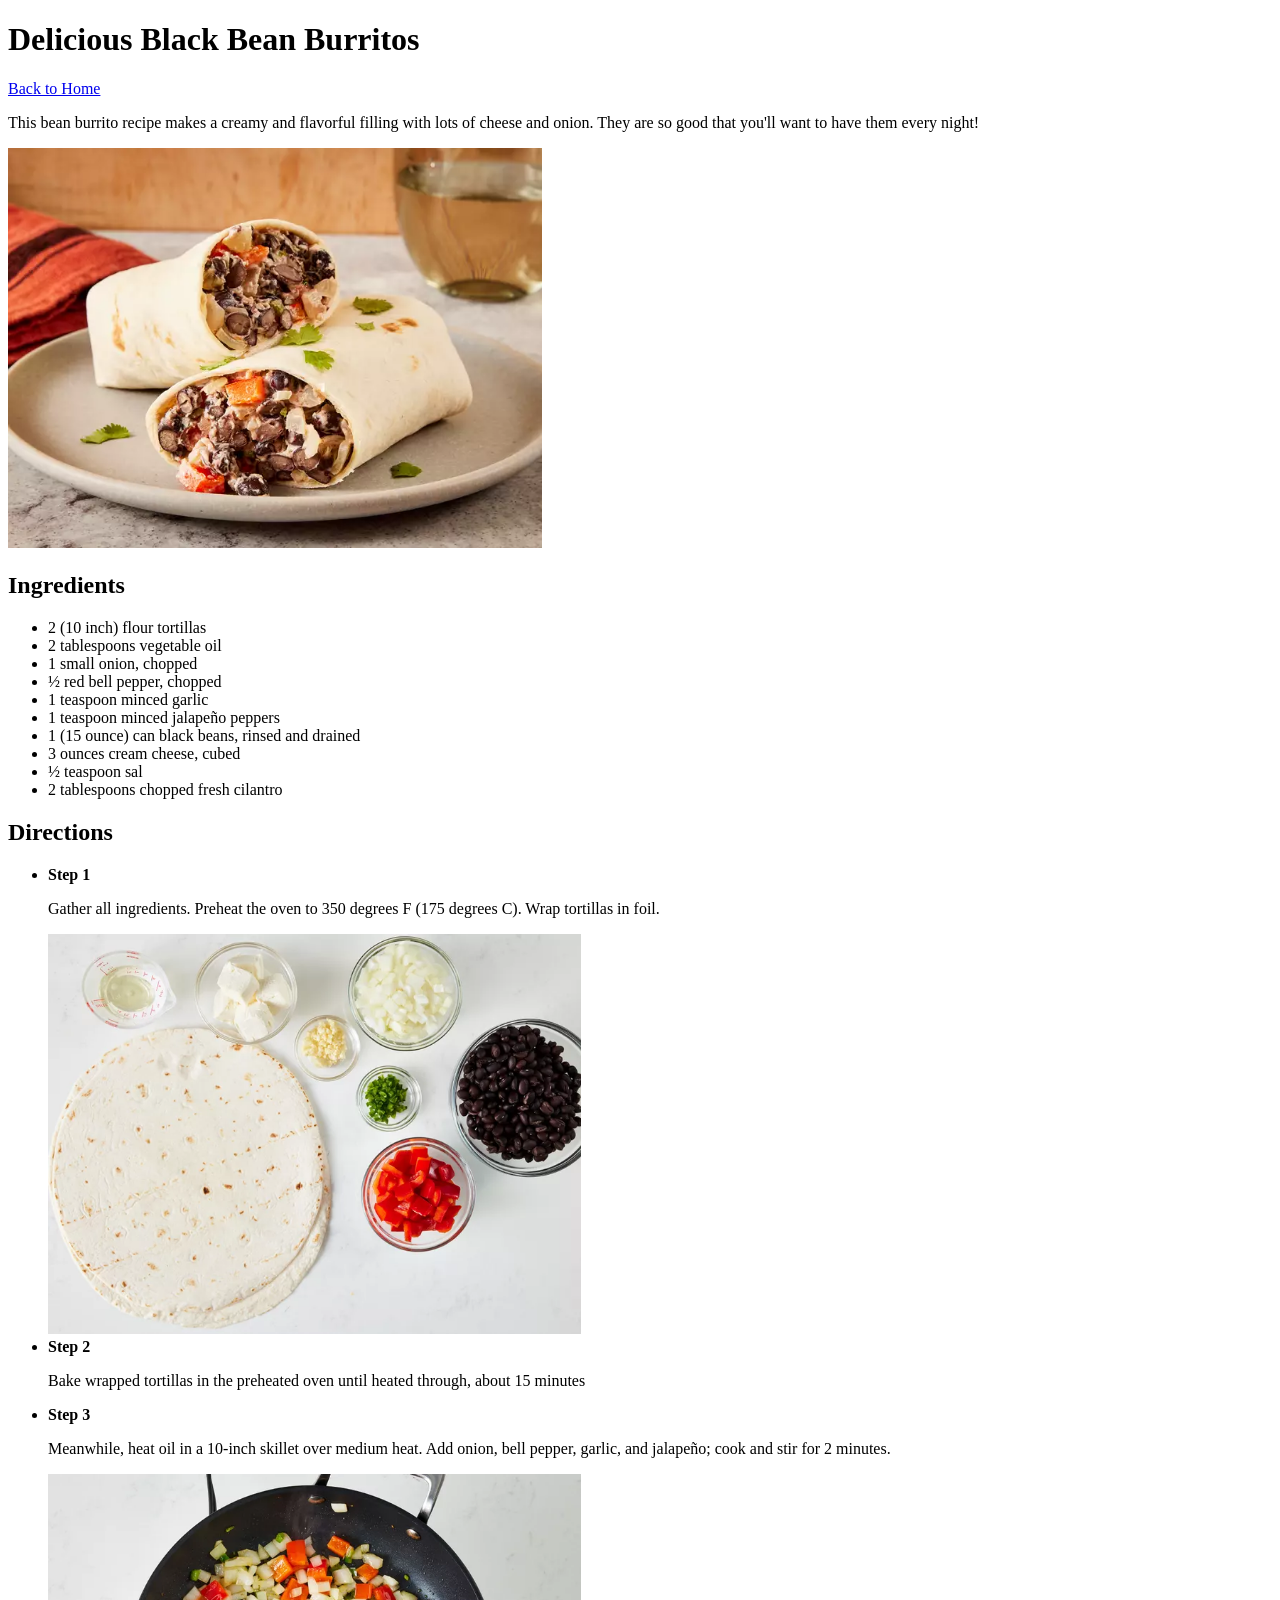
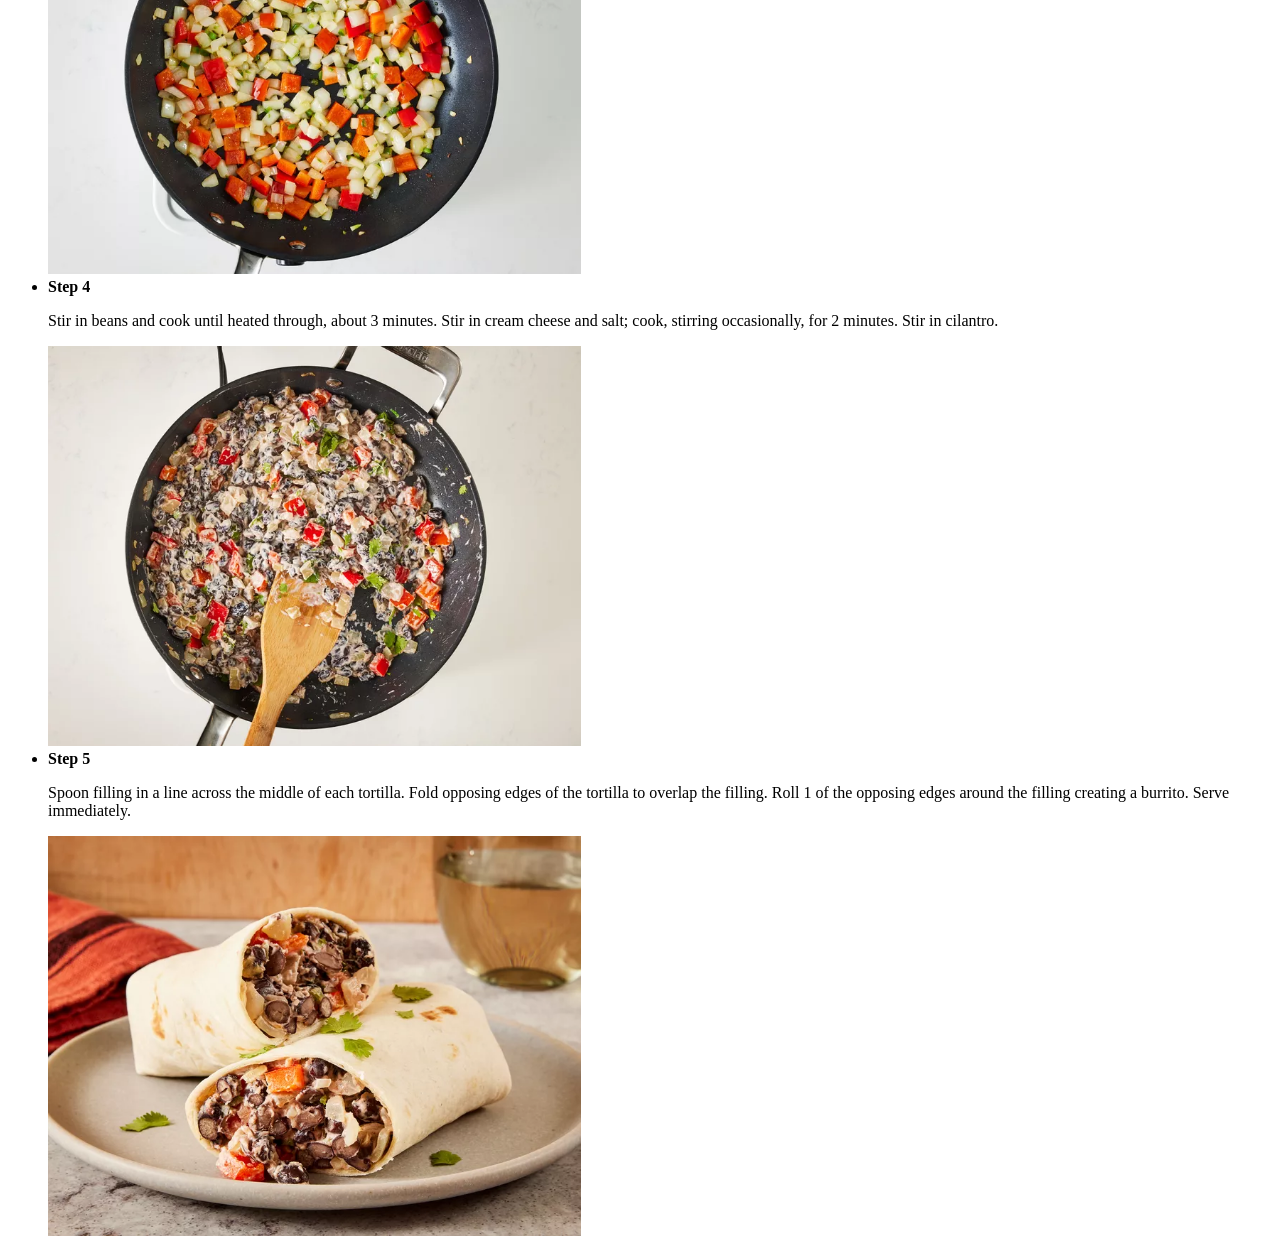
==== recipes/Bean-Burritos.html @ afabb6ae "Initial commit add HTML structure with pages and images folders" ====
<!doctype html>
<html lang="en">
  <head>
    <meta charset="UTF-8" />
    <meta name="viewport" content="width=device-width, initial-scale=1.0" />
    <title>Bean Burritos</title>
  </head>
  <body>
    <h1>Delicious Black Bean Burritos</h1>
    <a href="/index.html">Back to Home</a>
    <p>
      This bean burrito recipe makes a creamy and flavorful filling with lots of
      cheese and onion. They are so good that you'll want to have them every
      night!
    </p>
    <img src="/images/burritos.webp" alt="Bean Burritos" height="400" />

    <h2>Ingredients</h2>

    <ul>
        <li>2 (10 inch) flour tortillas</li>
        <li>2 tablespoons vegetable oil</li>
        <li>1 small onion, chopped</li>
        <li>½ red bell pepper, chopped</li>
        <li>1 teaspoon minced garlic</li>
        <li>1 teaspoon minced jalapeño peppers</li>
        <li>1 (15 ounce) can black beans, rinsed and drained</li>
        <li>3 ounces cream cheese, cubed</li>
        <li>½ teaspoon sal</li>
        <li>2 tablespoons chopped fresh cilantro</li>
    </ul>

    <h2>Directions</h2>

    <ul>
        <li>
            <strong>Step 1</strong>
            <p>
               Gather all ingredients. Preheat the oven to 350 degrees F (175 degrees C). Wrap tortillas in foil.
            </p>
            <img src="/images/burritos2.webp" alt="Step 1 image" height="400">
        </li>
        <li>
            <strong>Step 2</strong>
            <p>
               Bake wrapped tortillas in the preheated oven until heated through, about 15 minutes
            </p>
        </li>
        <li>
            <strong>Step 3</strong>
            <p>
                Meanwhile, heat oil in a 10-inch skillet over medium heat. Add onion, bell pepper, garlic, and jalapeño; cook and stir for 2 minutes.
            </p>
            <img src="/images/burritos3.webp" alt="Step 2 image" height="400">
        </li>
        <li>
            <strong>Step 4</strong>
            <p>
                Stir in beans and cook until heated through, about 3 minutes. Stir in cream cheese and salt; cook, stirring occasionally, for 2 minutes. Stir in cilantro.
            </p>
            <img src="/images/burritos4.webp" alt="Step 3 image" height="400">
        </li>
        <li>
            <strong>Step 5</strong>
            <p>
               Spoon filling in a line across the middle of each tortilla. Fold opposing edges of the tortilla to overlap the filling. Roll 1 of the opposing edges around the filling creating a burrito. Serve immediately.
            </p>
            <img src="/images/burritos5.webp" alt="Step 4 image" height="400">
        </li>
    </ul>
  </body>
</html>
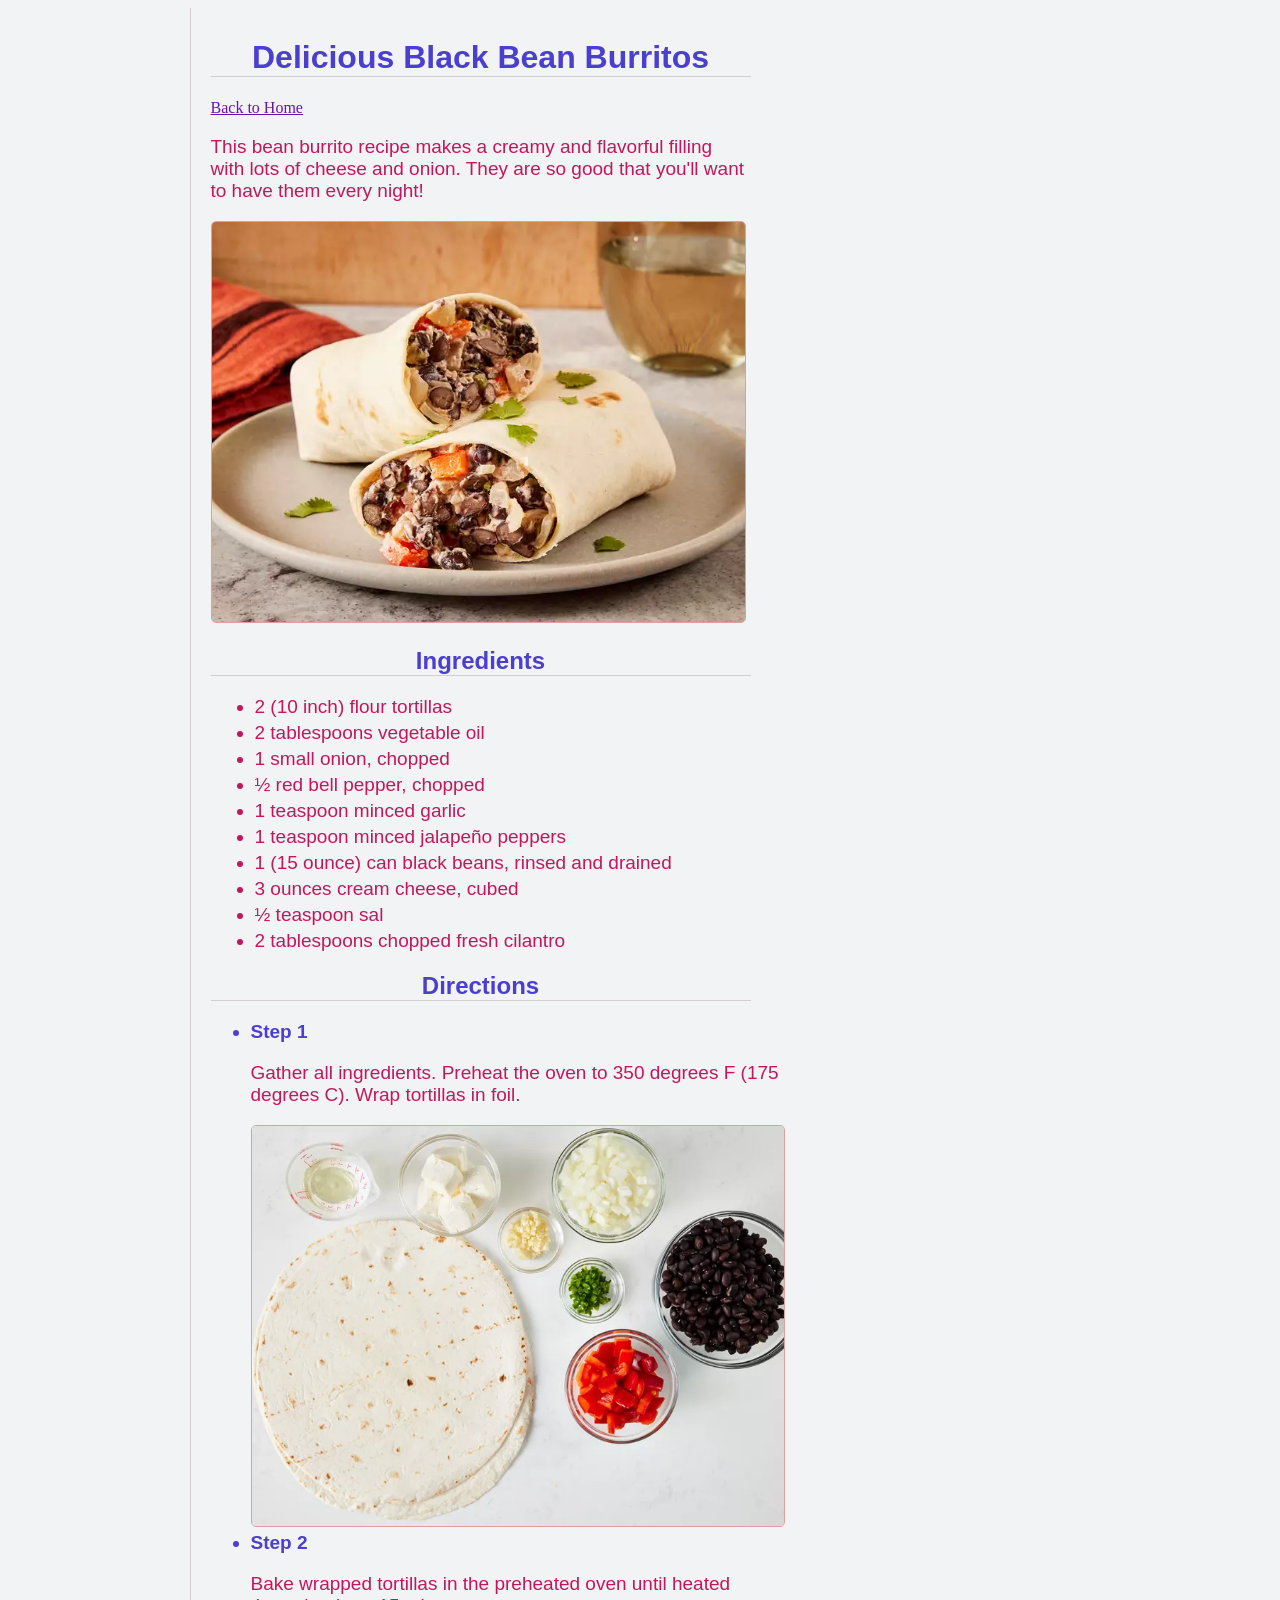
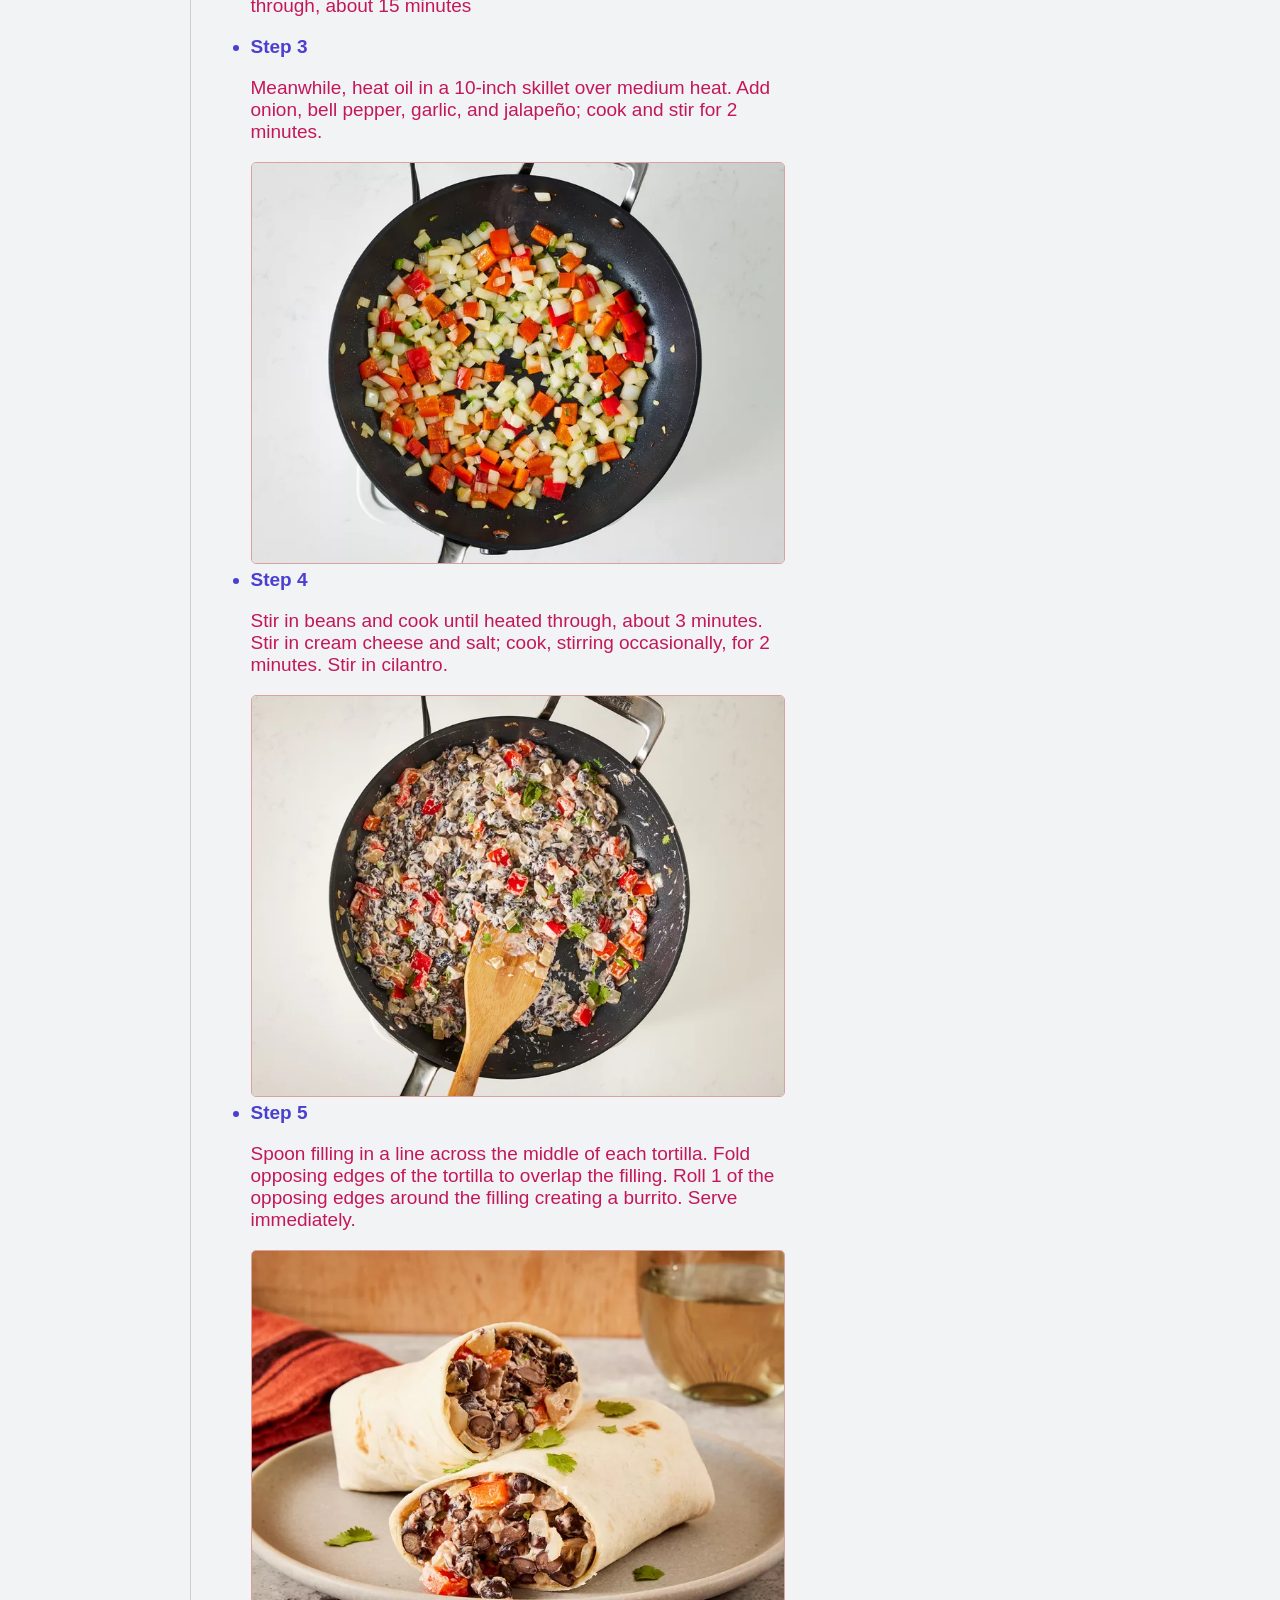
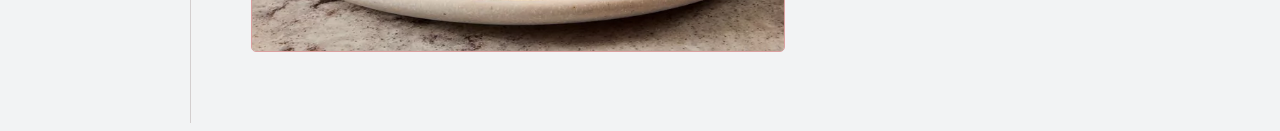
==== commit 86218457: "Add CSS styling to existing HTML project" ====
--- a/recipes/Bean-Burritos.html
+++ b/recipes/Bean-Burritos.html
@@ -4,20 +4,22 @@
     <meta charset="UTF-8" />
     <meta name="viewport" content="width=device-width, initial-scale=1.0" />
     <title>Bean Burritos</title>
+    <link rel="stylesheet" href="../styles/bean.css">
   </head>
   <body>
+    <div class="content">
     <h1>Delicious Black Bean Burritos</h1>
-    <a href="/index.html">Back to Home</a>
+    <a href="../index.html">Back to Home</a>
     <p>
       This bean burrito recipe makes a creamy and flavorful filling with lots of
       cheese and onion. They are so good that you'll want to have them every
       night!
     </p>
-    <img src="/images/burritos.webp" alt="Bean Burritos" height="400" />
+    <img src="../images/burritos.webp" alt="Bean Burritos"/>
 
     <h2>Ingredients</h2>
 
-    <ul>
+    <ul class="Ingredients">
         <li>2 (10 inch) flour tortillas</li>
         <li>2 tablespoons vegetable oil</li>
         <li>1 small onion, chopped</li>
@@ -38,7 +40,7 @@
             <p>
                Gather all ingredients. Preheat the oven to 350 degrees F (175 degrees C). Wrap tortillas in foil.
             </p>
-            <img src="/images/burritos2.webp" alt="Step 1 image" height="400">
+            <img src="../images/burritos2.webp" alt="Step 1 image">
         </li>
         <li>
             <strong>Step 2</strong>
@@ -51,22 +53,23 @@
             <p>
                 Meanwhile, heat oil in a 10-inch skillet over medium heat. Add onion, bell pepper, garlic, and jalapeño; cook and stir for 2 minutes.
             </p>
-            <img src="/images/burritos3.webp" alt="Step 2 image" height="400">
+            <img src="../images/burritos3.webp" alt="Step 2 image">
         </li>
         <li>
             <strong>Step 4</strong>
             <p>
                 Stir in beans and cook until heated through, about 3 minutes. Stir in cream cheese and salt; cook, stirring occasionally, for 2 minutes. Stir in cilantro.
             </p>
-            <img src="/images/burritos4.webp" alt="Step 3 image" height="400">
+            <img src="../images/burritos4.webp" alt="Step 3 image">
         </li>
         <li>
             <strong>Step 5</strong>
             <p>
                Spoon filling in a line across the middle of each tortilla. Fold opposing edges of the tortilla to overlap the filling. Roll 1 of the opposing edges around the filling creating a burrito. Serve immediately.
             </p>
-            <img src="/images/burritos5.webp" alt="Step 4 image" height="400">
+            <img src="../images/burritos5.webp" alt="Step 4 image">
         </li>
     </ul>
+    </div>
   </body>
 </html>
--- a/styles/bean.css
+++ b/styles/bean.css
@@ -0,0 +1,48 @@
+body {
+    background-color: #F2F3F4;
+}
+
+h1,h2 {
+    color: #4B3FCF;
+    font-family: 'Segoe UI', Tahoma, Geneva, Verdana, sans-serif;
+    border-bottom: 1px solid rgb(211, 206, 206);
+    max-width: 540px;
+    text-align: center;
+}
+
+ul li {
+    color: #4B3FCF;
+    max-width: 540px;
+}
+
+p, .Ingredients, ul li {
+    font-family: Arial, Helvetica, sans-serif;
+    font-size: 19px;
+    max-width: 540px;
+
+}
+p {
+    color: #C2185B;
+}
+
+.Ingredients li {
+    margin: 4px;
+    color: #C2185B;
+}
+
+.content {
+    max-width: 880px;
+    padding: 10px 0px 50px 20px;
+    margin: 0px auto;
+    border-left: 1px solid rgb(211, 206, 206);
+}
+
+a {
+    color: #6e11b0;
+}
+
+img {
+    height: 400px;
+    border-radius: 5px;
+    border: 1px solid rgb(219, 160, 160);
+}
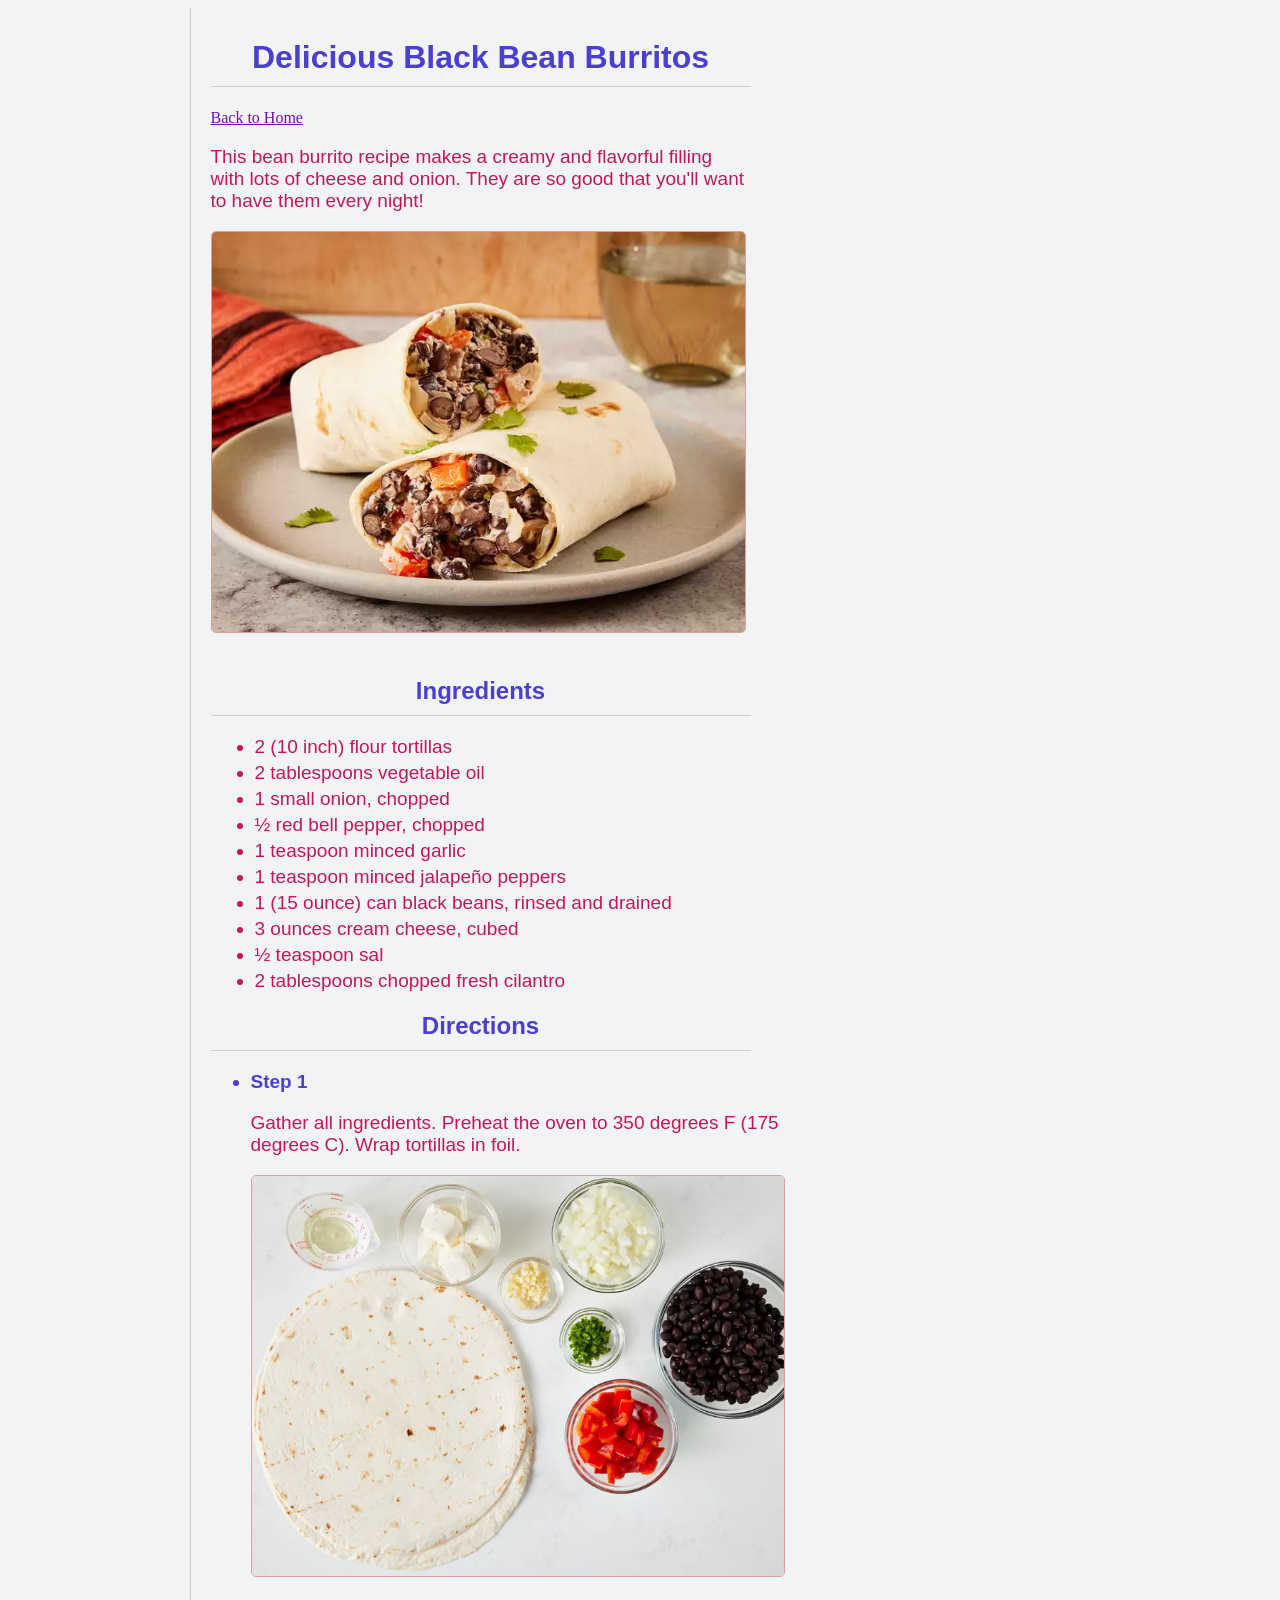
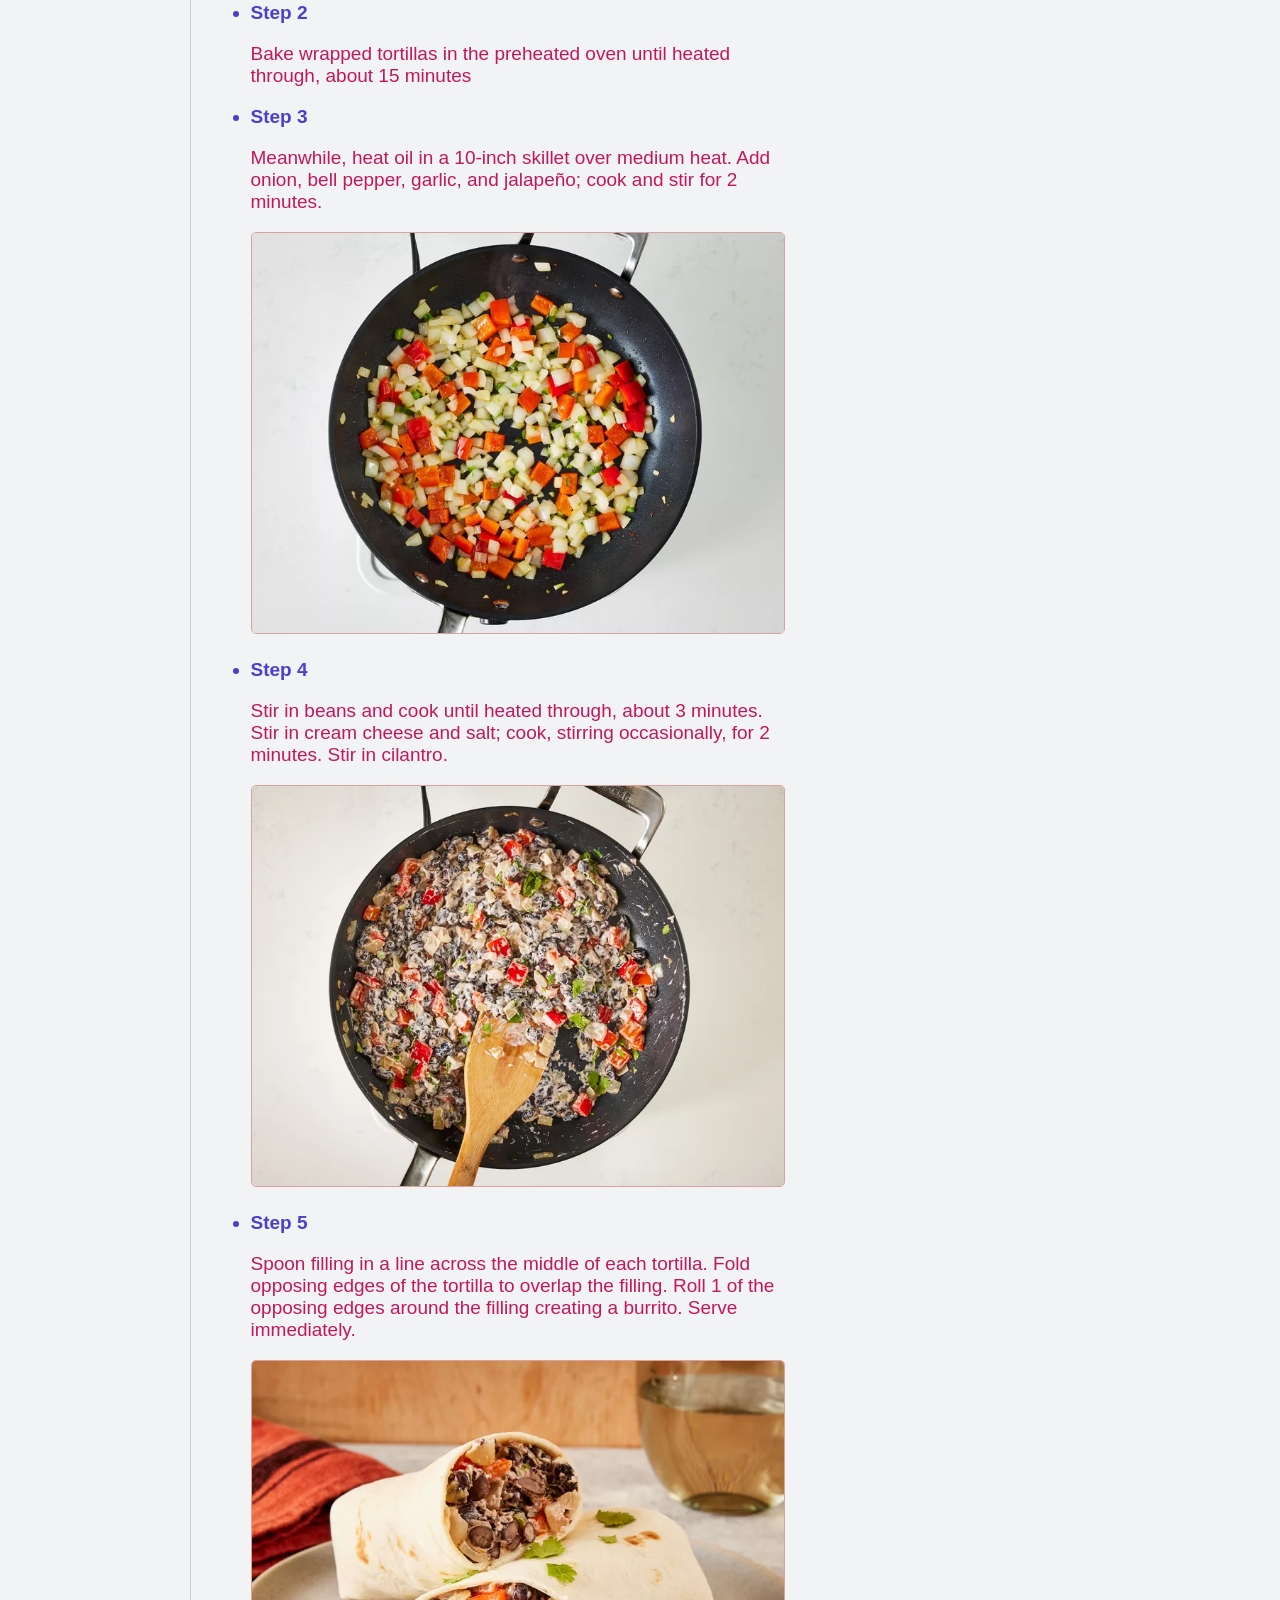
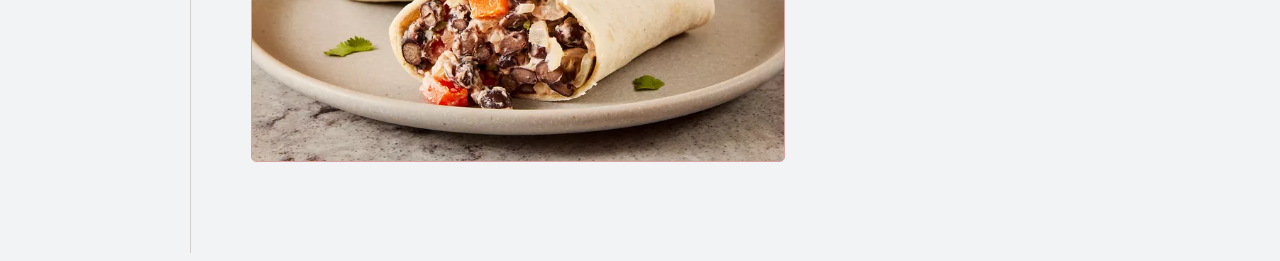
==== commit 14205009: "Remove duplicate CSS files and shared single stylesheet" ====
--- a/recipes/Bean-Burritos.html
+++ b/recipes/Bean-Burritos.html
@@ -4,7 +4,7 @@
     <meta charset="UTF-8" />
     <meta name="viewport" content="width=device-width, initial-scale=1.0" />
     <title>Bean Burritos</title>
-    <link rel="stylesheet" href="../styles/bean.css">
+    <link rel="stylesheet" href="../styles/recipes.css">
   </head>
   <body>
     <div class="content">
--- a/styles/recipes.css
+++ b/styles/recipes.css
@@ -0,0 +1,50 @@
+body {
+    background-color: #F2F3F4;
+}
+
+h1,h2 {
+    color: #4B3FCF;
+    font-family: 'Segoe UI', Tahoma, Geneva, Verdana, sans-serif;
+    border-bottom: 1px solid rgb(211, 206, 206);
+    max-width: 540px;
+    text-align: center;
+    padding-bottom: 10px;
+}
+
+ul li {
+    color: #4B3FCF;
+    max-width: 540px;
+}
+
+p, .Ingredients, ul li {
+    font-family: Arial, Helvetica, sans-serif;
+    font-size: 19px;
+    max-width: 540px;
+
+}
+p {
+    color: #C2185B;
+}
+
+.Ingredients li {
+    margin: 4px;
+    color: #C2185B;
+}
+
+.content {
+    max-width: 880px;
+    padding: 10px 0px 50px 20px;
+    margin: 0px auto;
+    border-left: 1px solid rgb(211, 206, 206);
+}
+
+a {
+    color: #6e11b0;
+}
+
+img {
+    height: 400px;
+    border-radius: 5px;
+    border: 1px solid rgb(219, 160, 160);
+    margin-bottom: 20px;
+}
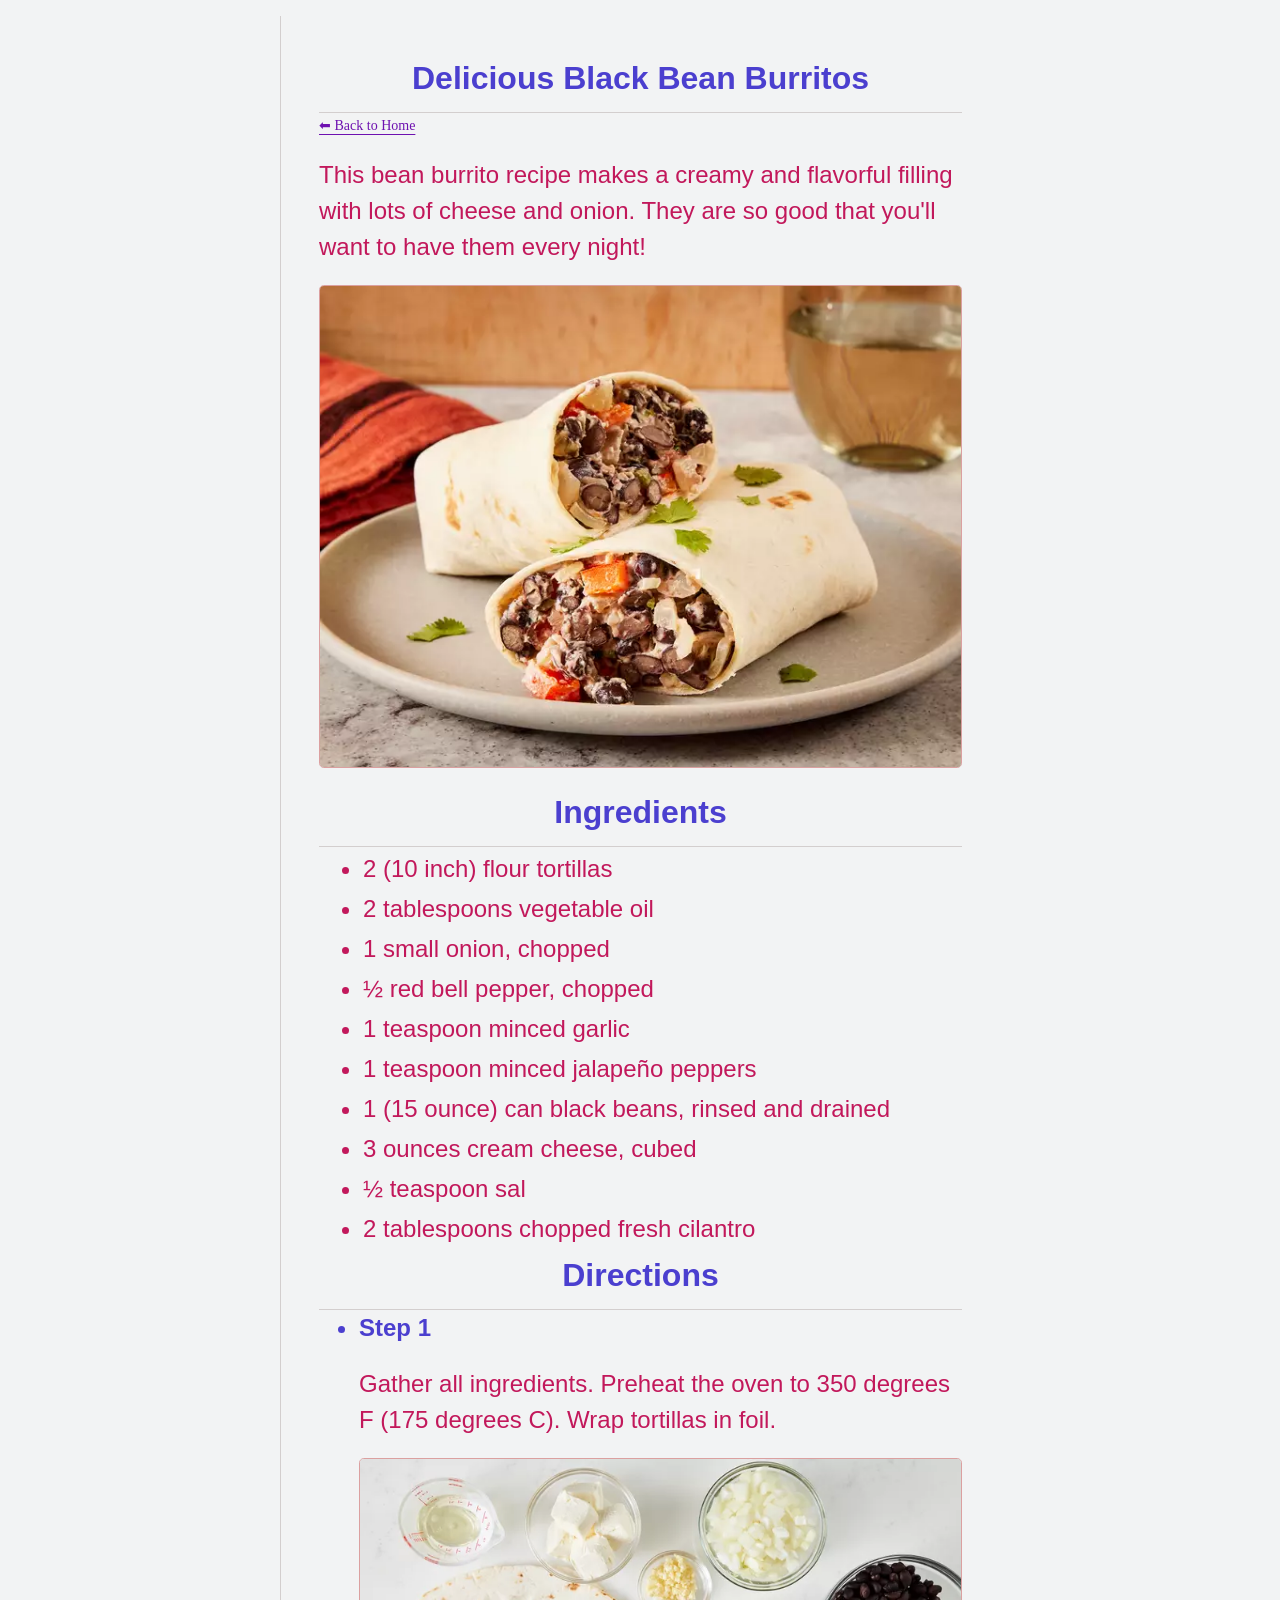
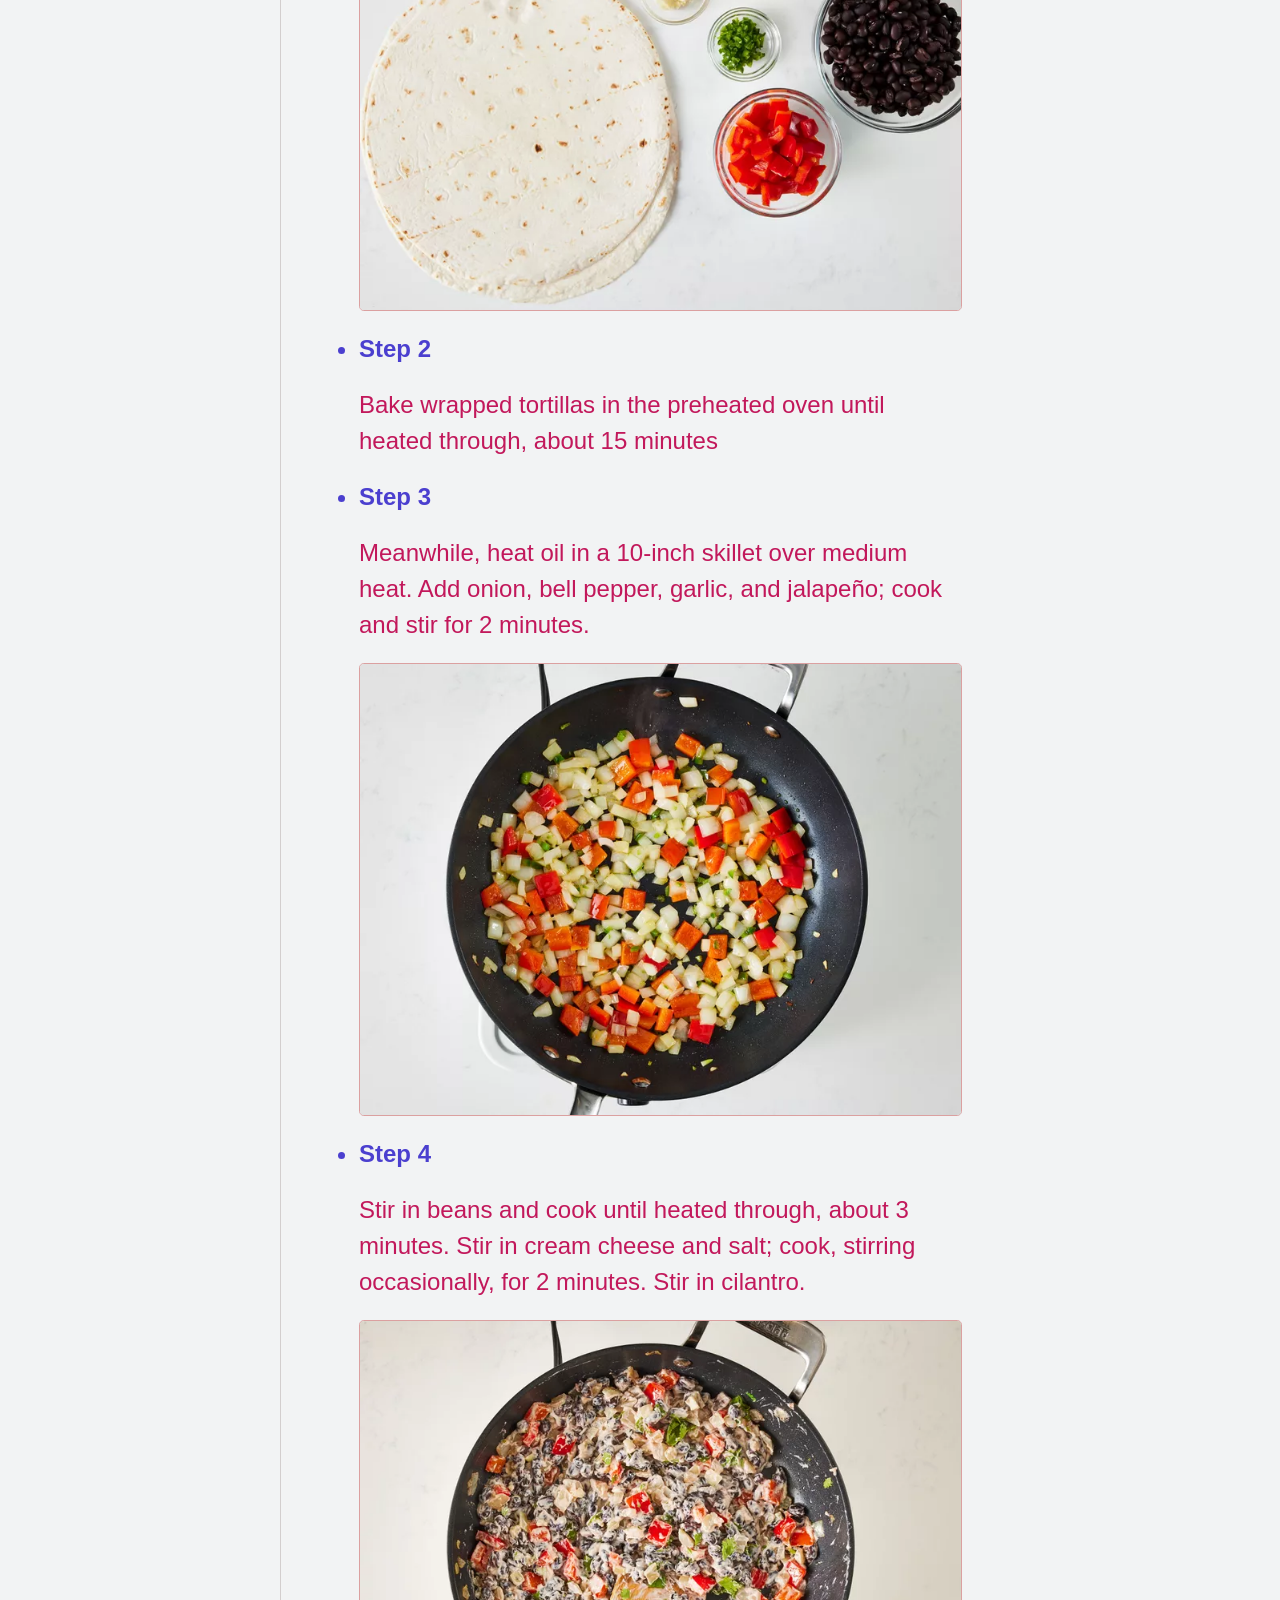
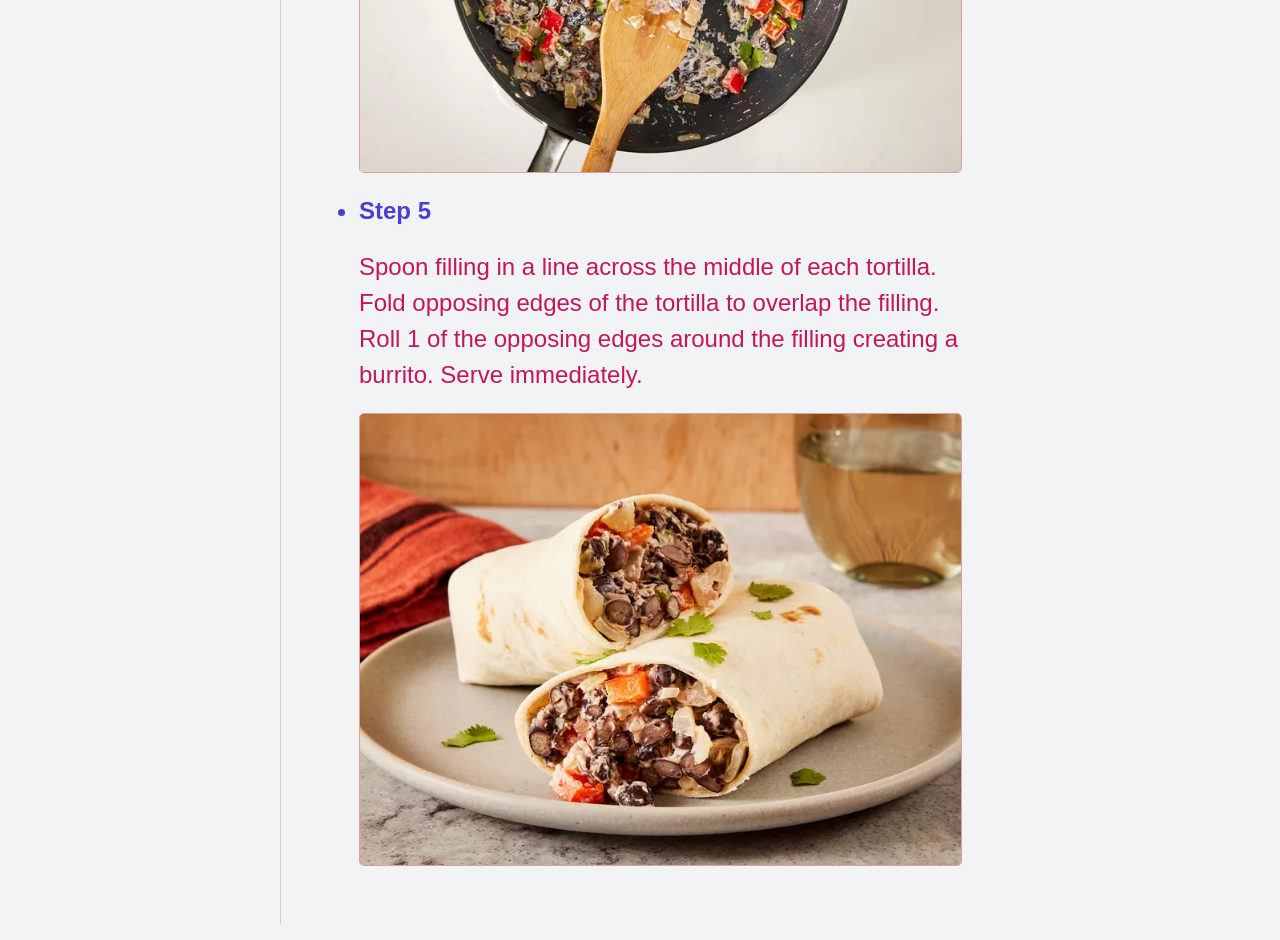
==== commit c3341891: "Add arrow symbol with back to home link" ====
--- a/recipes/Bean-Burritos.html
+++ b/recipes/Bean-Burritos.html
@@ -9,7 +9,11 @@
   <body>
     <div class="content">
     <h1>Delicious Black Bean Burritos</h1>
-    <a href="../index.html">Back to Home</a>
+
+    <div class="link">
+        <a class="back-link" href="../index.html"><span class="arrow">&#x2b05;</span> Back to Home</a>
+    </div>
+    
     <p>
       This bean burrito recipe makes a creamy and flavorful filling with lots of
       cheese and onion. They are so good that you'll want to have them every
--- a/styles/recipes.css
+++ b/styles/recipes.css
@@ -1,50 +1,106 @@
+/* CSS RESET Boilerplate */
+
+*, *::before, *::after {
+  box-sizing: border-box;
+}
+
+*:not(dialog) {
+  margin: 0;
+}
+
+@media (prefers-reduced-motion: no-preference) {
+  html {
+    interpolate-size: allow-keywords;
+  }
+}
+
+body {
+  line-height: 1.5;
+  -webkit-font-smoothing: antialiased;
+}
+
+img, picture, video, canvas, svg {
+  display: block;
+  max-width: 100%;
+}
+
+input, button, textarea, select {
+  font: inherit;
+}
+
+p, h1, h2, h3, h4, h5, h6 {
+  overflow-wrap: break-word;
+  hyphens: auto;
+}
+
+p {
+  text-wrap: pretty;
+}
+h1, h2, h3, h4, h5, h6 {
+  text-wrap: balance;
+}
+
+#root, #__next {
+  isolation: isolate;
+}
+
+/* <<<<<<<<<<<<>>>>>>>>>>>>>> */
+
 body {
     background-color: #F2F3F4;
+    display: flex;
+    align-items: center;
+    justify-content: center;
+    min-height: 100vh;
+
 }
 
 h1,h2 {
     color: #4B3FCF;
     font-family: 'Segoe UI', Tahoma, Geneva, Verdana, sans-serif;
     border-bottom: 1px solid rgb(211, 206, 206);
-    max-width: 540px;
+    max-width: 80vw;
     text-align: center;
-    padding-bottom: 10px;
+    padding-bottom: 0.625rem;
+    font-size: clamp(1rem, 8vw, 2rem);
 }
 
 ul li {
     color: #4B3FCF;
-    max-width: 540px;
+    max-width: 80vw;
 }
 
 p, .Ingredients, ul li {
     font-family: Arial, Helvetica, sans-serif;
-    font-size: 19px;
-    max-width: 540px;
-
+    font-size: clamp(0.8rem, 3.5vw, 1.5rem);
+    max-width: 90vw;
 }
 p {
     color: #C2185B;
+    margin: 1.25rem 0rem 1.25rem;
 }
 
 .Ingredients li {
-    margin: 4px;
+    margin: 0.25rem;
     color: #C2185B;
 }
 
 .content {
-    max-width: 880px;
-    padding: 10px 0px 50px 20px;
-    margin: 0px auto;
+    max-width: 80vh;
+    padding: calc(1.25rem + 2vh);
+    margin: 1rem;
     border-left: 1px solid rgb(211, 206, 206);
 }
 
 a {
     color: #6e11b0;
+    font-size: 0.875rem;
+    text-underline-offset: 4px;
 }
 
 img {
-    height: 400px;
-    border-radius: 5px;
+    max-height: 80vh;
+    border-radius: 0.3rem;
     border: 1px solid rgb(219, 160, 160);
-    margin-bottom: 20px;
+    margin-bottom: 1.25rem;
 }
